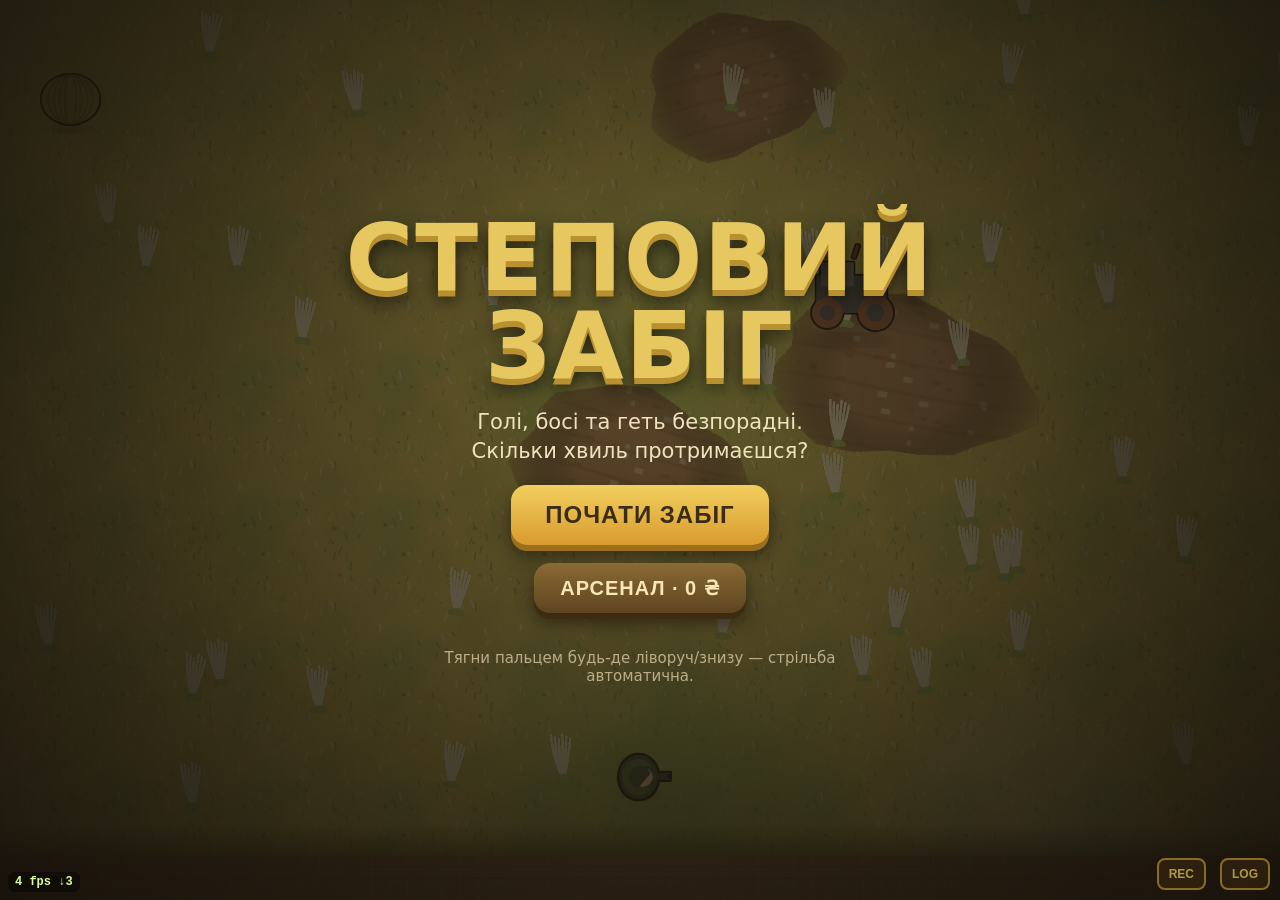
==== steppe-run/index.html @ 256b88a7 "Лут і арсенал між забігами, аптечка, автоперехід без воріт, оновлена графіка Co-Authored-By: Claude " ====
<!DOCTYPE html>
<html lang="uk">
<head>
  <meta charset="utf-8" />
  <meta name="viewport" content="width=device-width, initial-scale=1, maximum-scale=1, minimum-scale=1, user-scalable=no, viewport-fit=cover" />
  <meta name="mobile-web-app-capable" content="yes" />
  <meta name="apple-mobile-web-app-capable" content="yes" />
  <meta name="theme-color" content="#caa84a" />
  <link rel="manifest" href="manifest.webmanifest" />
  <title>Степовий Забіг</title>
  <link rel="stylesheet" href="styles.css" />
</head>
<body>
  <div id="game">
    <canvas id="gl"></canvas>

    <!-- Room transition fade -->
    <div id="fade"></div>

    <!-- FPS meter -->
    <div id="fps">– fps</div>

    <!-- Coordinate/frame recorder (2.5s burst into the log) -->
    <button id="recBtn">REC</button>

    <!-- HUD -->
    <div id="hud" class="hidden">
      <div id="topbar">
        <div id="hpwrap">
          <div id="hpbar"><div id="hpfill"></div></div>
          <span id="hplabel">100</span>
        </div>
        <div id="stats">
          <span id="waveLabel">Хвиля 1</span>
          <span id="killLabel">☠ 0</span>
          <span id="coinLabel">₴ 0</span>
        </div>
      </div>
      <div id="banner" class="hidden"></div>
    </div>

    <!-- Virtual joystick -->
    <div id="stick" class="hidden">
      <div id="stickBase"></div>
      <div id="stickKnob"></div>
    </div>

    <!-- Menu -->
    <div id="menu" class="overlay">
      <h1>СТЕПОВИЙ<br/>ЗАБІГ</h1>
      <p class="sub">Голі, босі та геть безпорадні.<br/>Скільки хвиль протримаєшся?</p>
      <button id="startBtn" class="btn">ПОЧАТИ ЗАБІГ</button>
      <button id="shopBtn" class="btn btn2">АРСЕНАЛ · <span id="menuBank">0</span> ₴</button>
      <p class="best" id="menuBest"></p>
      <p class="hint">Тягни пальцем будь-де ліворуч/знизу — стрільба автоматична.</p>
    </div>

    <!-- Perk selection -->
    <div id="perks" class="overlay hidden">
      <h2>ХВИЛЮ ПРОЙДЕНО!</h2>
      <p class="sub">Обери апгрейд для забігу:</p>
      <div id="perkCards"></div>
    </div>

    <!-- Death screen -->
    <div id="death" class="overlay hidden">
      <h2>ЗАБІГ ЗАВЕРШЕНО</h2>
      <div id="deathStats"></div>
      <button id="retryBtn" class="btn">НОВИЙ ЗАБІГ</button>
      <button id="toMenuBtn" class="btn btn2">В МЕНЮ · АРСЕНАЛ</button>
    </div>

    <!-- Meta shop: permanent upgrades for banked coins -->
    <div id="shop" class="overlay hidden">
      <h2>АРСЕНАЛ</h2>
      <p class="sub">Скарбничка: <b id="shopBank">0</b> ₴<br/><small>Трофеї з ворогів зберігаються між забігами</small></p>
      <div id="shopCards"></div>
      <button id="shopBack" class="btn btn2">НАЗАД</button>
    </div>
  </div>

  <script src="js/devlog.js"></script>
  <script type="module" src="js/main.js"></script>
  <script>if ('serviceWorker' in navigator && !/^(localhost|127\.0\.0\.1)$/.test(location.hostname)) { addEventListener('load', () => navigator.serviceWorker.register('sw.js').catch(() => {})); }</script>
</body>
</html>
---- steppe-run/styles.css ----
:root {
  --gold: #e7c860;
  --gold-deep: #b8902f;
  --ink: #3a2c16;
  --panel: rgba(58, 40, 18, 0.86);
  --accent: #d9534f;
  --good: #7fb33a;
}

* { margin: 0; padding: 0; box-sizing: border-box; -webkit-tap-highlight-color: transparent; }

html, body {
  width: 100%; height: 100%;
  overflow: hidden;
  background: #1c1810;
  font-family: "Trebuchet MS", "Segoe UI", system-ui, sans-serif;
  user-select: none; -webkit-user-select: none;
  touch-action: none;
  overscroll-behavior: none;
}

#game {
  position: fixed; inset: 0;
  display: flex; align-items: center; justify-content: center;
}

#gl {
  position: absolute; inset: 0;
  width: 100%; height: 100%;
  display: block;
  touch-action: none;
}

.hidden { display: none !important; }

/* ---------- Room transition fade ---------- */
#fade {
  position: absolute; inset: 0;
  background: #171206;
  opacity: 0;
  pointer-events: none;
  transition: opacity 0.28s ease;
  z-index: 20;
}
#fade.show { opacity: 1; }

/* ---------- FPS meter ---------- */
#fps {
  position: absolute;
  left: 8px; bottom: calc(8px + env(safe-area-inset-bottom));
  font: bold 12px/1 "Courier New", monospace;
  color: #d8ffa0;
  background: rgba(0,0,0,0.4);
  padding: 4px 7px; border-radius: 6px;
  z-index: 15; pointer-events: none;
}

/* ---------- Dev logger (mobile) ---------- */
#recBtn {
  position: absolute;
  right: 74px; bottom: calc(10px + env(safe-area-inset-bottom));
  z-index: 30;
  background: rgba(58,40,18,0.8);
  color: #f2cf5e;
  border: 2px solid var(--gold-deep);
  border-radius: 8px;
  font: bold 12px/1 "Trebuchet MS", sans-serif;
  padding: 8px 10px;
  pointer-events: auto;
  opacity: 0.7;
}
#recBtn:active, #recBtn.on { opacity: 1; background: rgba(150,60,40,0.9); }

#devlogBtn {
  position: absolute;
  right: 10px; bottom: calc(10px + env(safe-area-inset-bottom));
  z-index: 30;
  background: rgba(58,40,18,0.8);
  color: #f2cf5e;
  border: 2px solid var(--gold-deep);
  border-radius: 8px;
  font: bold 12px/1 "Trebuchet MS", sans-serif;
  padding: 8px 10px;
  pointer-events: auto;
  opacity: 0.7;
}
#devlogBtn:active { opacity: 1; }

#devlogPanel {
  position: absolute;
  inset: 6% 4% 12% 4%;
  z-index: 40;
  display: flex; flex-direction: column;
  background: rgba(16,12,6,0.96);
  border: 2px solid var(--gold-deep);
  border-radius: 12px;
  overflow: hidden;
  pointer-events: auto;
}
#devlogBar {
  display: flex; gap: 8px; padding: 8px;
  background: rgba(58,40,18,0.6);
}
.devlogAct {
  flex: 1;
  background: linear-gradient(180deg, #f2cf5e, #d99b2e);
  color: #3a2c16; border: none; border-radius: 8px;
  font: bold 14px/1 "Trebuchet MS", sans-serif;
  padding: 10px 8px; pointer-events: auto;
}
.devlogAct:last-child { flex: 0 0 48px; }
#devlogPre {
  flex: 1; margin: 0; padding: 8px;
  overflow: auto;
  font: 11px/1.35 "Courier New", monospace;
  color: #e7dcc0;
  white-space: pre-wrap; word-break: break-word;
  user-select: text; -webkit-user-select: text;
}

/* ---------- HUD ---------- */
#hud {
  position: absolute; inset: 0;
  pointer-events: none;
  padding: max(14px, env(safe-area-inset-top)) 14px 0;
}

#topbar {
  display: flex; align-items: center; justify-content: space-between;
  gap: 12px;
}

#hpwrap { display: flex; align-items: center; gap: 8px; }

#hpbar {
  width: min(46vw, 240px); height: 16px;
  background: rgba(0,0,0,0.35);
  border: 2px solid rgba(0,0,0,0.45);
  border-radius: 10px;
  overflow: hidden;
}

#hpfill {
  height: 100%; width: 100%;
  background: linear-gradient(90deg, #e85b4a, #f2a23c);
  transition: width 0.12s ease-out;
}

#hplabel, #stats span {
  color: #fff7e0;
  font-weight: bold;
  font-size: clamp(13px, 4vw, 18px);
  text-shadow: 0 2px 0 rgba(0,0,0,0.5);
}

#stats { display: flex; gap: 14px; }

#banner {
  position: absolute; top: 34%; left: 0; right: 0;
  text-align: center;
  color: #fff3cf;
  font-size: clamp(28px, 11vw, 64px);
  font-weight: 900;
  letter-spacing: 1px;
  text-shadow: 0 4px 0 rgba(0,0,0,0.4), 0 0 24px rgba(231,200,96,0.6);
  animation: bannerPop 0.5s ease-out;
}

@keyframes bannerPop {
  0% { transform: scale(0.6); opacity: 0; }
  60% { transform: scale(1.08); opacity: 1; }
  100% { transform: scale(1); opacity: 1; }
}

/* ---------- Joystick ---------- */
#stick { position: absolute; inset: 0; pointer-events: none; }

#stickBase, #stickKnob {
  position: absolute;
  left: 0; top: 0;
  border-radius: 50%;
  transform: translate(-50%, -50%);
  will-change: transform;          /* move via transform only (compositor, no layout) */
  pointer-events: none;
  opacity: 0;
  transition: opacity 0.15s;
}

#stickBase {
  width: 130px; height: 130px;
  background: rgba(255,255,255,0.08);
  border: 3px solid rgba(255,255,255,0.22);
}

#stickKnob {
  width: 64px; height: 64px;
  background: rgba(255,247,224,0.35);
  border: 3px solid rgba(255,255,255,0.5);
}

#stick.active #stickBase, #stick.active #stickKnob { opacity: 1; }

/* ---------- Overlays ---------- */
.overlay {
  position: absolute; inset: 0;
  display: flex; flex-direction: column;
  align-items: center; justify-content: center;
  text-align: center;
  gap: 18px; padding: 28px;
  background: radial-gradient(circle at 50% 40%, rgba(28,24,16,0.55), rgba(20,16,10,0.92));
  z-index: 10;
}

.overlay h1 {
  color: var(--gold);
  font-size: clamp(40px, 15vw, 92px);
  font-weight: 900;
  line-height: 0.95;
  letter-spacing: 2px;
  text-shadow: 0 6px 0 var(--gold-deep), 0 10px 18px rgba(0,0,0,0.6);
}

.overlay h2 {
  color: var(--gold);
  font-size: clamp(28px, 9vw, 52px);
  font-weight: 900;
  text-shadow: 0 4px 0 var(--gold-deep), 0 8px 14px rgba(0,0,0,0.6);
}

.overlay .sub { color: #efe2bf; font-size: clamp(15px, 4.6vw, 21px); line-height: 1.4; }
.overlay .hint { color: #bcae8a; font-size: clamp(12px, 3.6vw, 15px); max-width: 420px; }
.overlay .best { color: #f2c14e; font-size: clamp(14px, 4.4vw, 18px); font-weight: bold; }

.btn {
  pointer-events: auto;
  background: linear-gradient(180deg, #f2cf5e, #d99b2e);
  color: #3a2c16;
  border: none;
  border-radius: 16px;
  padding: 16px 34px;
  font-size: clamp(18px, 5.5vw, 24px);
  font-weight: 900;
  letter-spacing: 1px;
  box-shadow: 0 6px 0 #9c6f1e, 0 10px 18px rgba(0,0,0,0.45);
  cursor: pointer;
  transition: transform 0.06s, box-shadow 0.06s;
}
.btn:active { transform: translateY(4px); box-shadow: 0 2px 0 #9c6f1e, 0 4px 10px rgba(0,0,0,0.45); }

#deathStats { color: #efe2bf; font-size: clamp(16px, 5vw, 22px); line-height: 1.7; }
#deathStats b { color: var(--gold); }

/* ---------- Perk cards ---------- */
#perkCards { display: flex; flex-direction: column; gap: 14px; width: min(92vw, 440px); }

.perkCard {
  pointer-events: auto;
  background: var(--panel);
  border: 3px solid var(--gold-deep);
  border-radius: 16px;
  padding: 16px 18px;
  text-align: left;
  cursor: pointer;
  display: flex; align-items: center; gap: 14px;
  transition: transform 0.08s, border-color 0.08s;
}
.perkCard:active { transform: scale(0.97); border-color: var(--gold); }
.perkCard .ic { font-size: 34px; line-height: 1; }
.perkCard .txt h3 { color: var(--gold); font-size: clamp(17px, 5vw, 21px); margin-bottom: 3px; }
.perkCard .txt p { color: #e7dcc0; font-size: clamp(13px, 3.8vw, 15px); line-height: 1.3; }

/* ---------- Meta shop ---------- */
.btn2 {
  background: linear-gradient(180deg, #8a6a34, #5e4420);
  color: #f7e6b8;
  box-shadow: 0 6px 0 #3e2c12, 0 10px 18px rgba(0,0,0,0.45);
  font-size: clamp(15px, 4.6vw, 20px);
  padding: 13px 26px;
}
.btn2:active { box-shadow: 0 2px 0 #3e2c12, 0 4px 10px rgba(0,0,0,0.45); }
#coinLabel { color: #ffd75e !important; }
#shopCards { display: flex; flex-direction: column; gap: 10px; width: min(92vw, 440px); max-height: 58vh; overflow-y: auto; }
.shopCard { padding: 12px 14px; }
.shopCard .txt { flex: 1; text-align: left; }
.shopCard .pips { display: inline-flex; gap: 3px; margin-left: 6px; vertical-align: middle; }
.shopCard .pips i { width: 8px; height: 8px; border-radius: 50%; border: 1.5px solid #f2c14e; }
.shopCard .pips i.on { background: #f2c14e; }
.shopCard .price { color: #ffd75e; font-weight: 900; font-size: clamp(15px, 4.6vw, 19px); white-space: nowrap; }
.shopCard.poor { opacity: 0.55; }
.shopCard.maxed { border-color: var(--good); opacity: 0.8; }
.shopCard.shake { animation: shopShake 0.3s; }
@keyframes shopShake { 25% { transform: translateX(-6px); } 75% { transform: translateX(6px); } }
#shop .sub small { color: #bcae8a; font-size: 0.72em; }
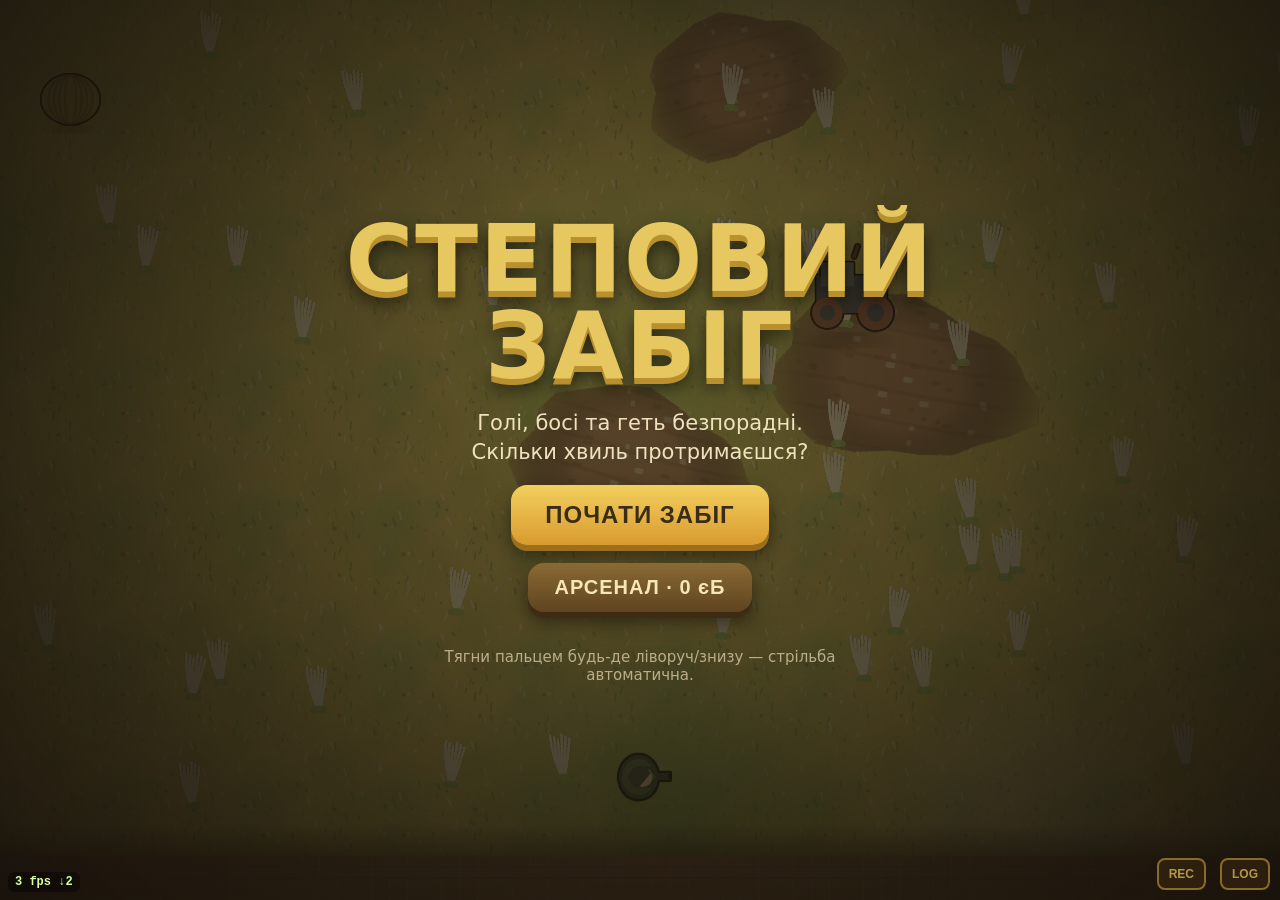
==== commit 78eb5c2b: "єБали за кожен кіл замість монет; апгрейд «Бойовий облік» Co-Authored-By: Claude Opus 5.5 <noreply@a" ====
--- a/steppe-run/index.html
+++ b/steppe-run/index.html
@@ -33,7 +33,7 @@
         <div id="stats">
           <span id="waveLabel">Хвиля 1</span>
           <span id="killLabel">☠ 0</span>
-          <span id="coinLabel">₴ 0</span>
+          <span id="ebLabel">0 єБ</span>
         </div>
       </div>
       <div id="banner" class="hidden"></div>
@@ -50,7 +50,7 @@
       <h1>СТЕПОВИЙ<br/>ЗАБІГ</h1>
       <p class="sub">Голі, босі та геть безпорадні.<br/>Скільки хвиль протримаєшся?</p>
       <button id="startBtn" class="btn">ПОЧАТИ ЗАБІГ</button>
-      <button id="shopBtn" class="btn btn2">АРСЕНАЛ · <span id="menuBank">0</span> ₴</button>
+      <button id="shopBtn" class="btn btn2">АРСЕНАЛ · <span id="menuBank">0</span> єБ</button>
       <p class="best" id="menuBest"></p>
       <p class="hint">Тягни пальцем будь-де ліворуч/знизу — стрільба автоматична.</p>
     </div>
@@ -70,10 +70,10 @@
       <button id="toMenuBtn" class="btn btn2">В МЕНЮ · АРСЕНАЛ</button>
     </div>
 
-    <!-- Meta shop: permanent upgrades for banked coins -->
+    <!-- Meta shop: permanent upgrades for banked єБали -->
     <div id="shop" class="overlay hidden">
       <h2>АРСЕНАЛ</h2>
-      <p class="sub">Скарбничка: <b id="shopBank">0</b> ₴<br/><small>Трофеї з ворогів зберігаються між забігами</small></p>
+      <p class="sub">єБали: <b id="shopBank">0</b><br/><small>Нараховуються за кожен кіл і зберігаються між забігами</small></p>
       <div id="shopCards"></div>
       <button id="shopBack" class="btn btn2">НАЗАД</button>
     </div>
--- a/steppe-run/styles.css
+++ b/steppe-run/styles.css
@@ -278,7 +278,7 @@
   padding: 13px 26px;
 }
 .btn2:active { box-shadow: 0 2px 0 #3e2c12, 0 4px 10px rgba(0,0,0,0.45); }
-#coinLabel { color: #ffd75e !important; }
+#ebLabel { color: #ffd75e !important; }
 #shopCards { display: flex; flex-direction: column; gap: 10px; width: min(92vw, 440px); max-height: 58vh; overflow-y: auto; }
 .shopCard { padding: 12px 14px; }
 .shopCard .txt { flex: 1; text-align: left; }
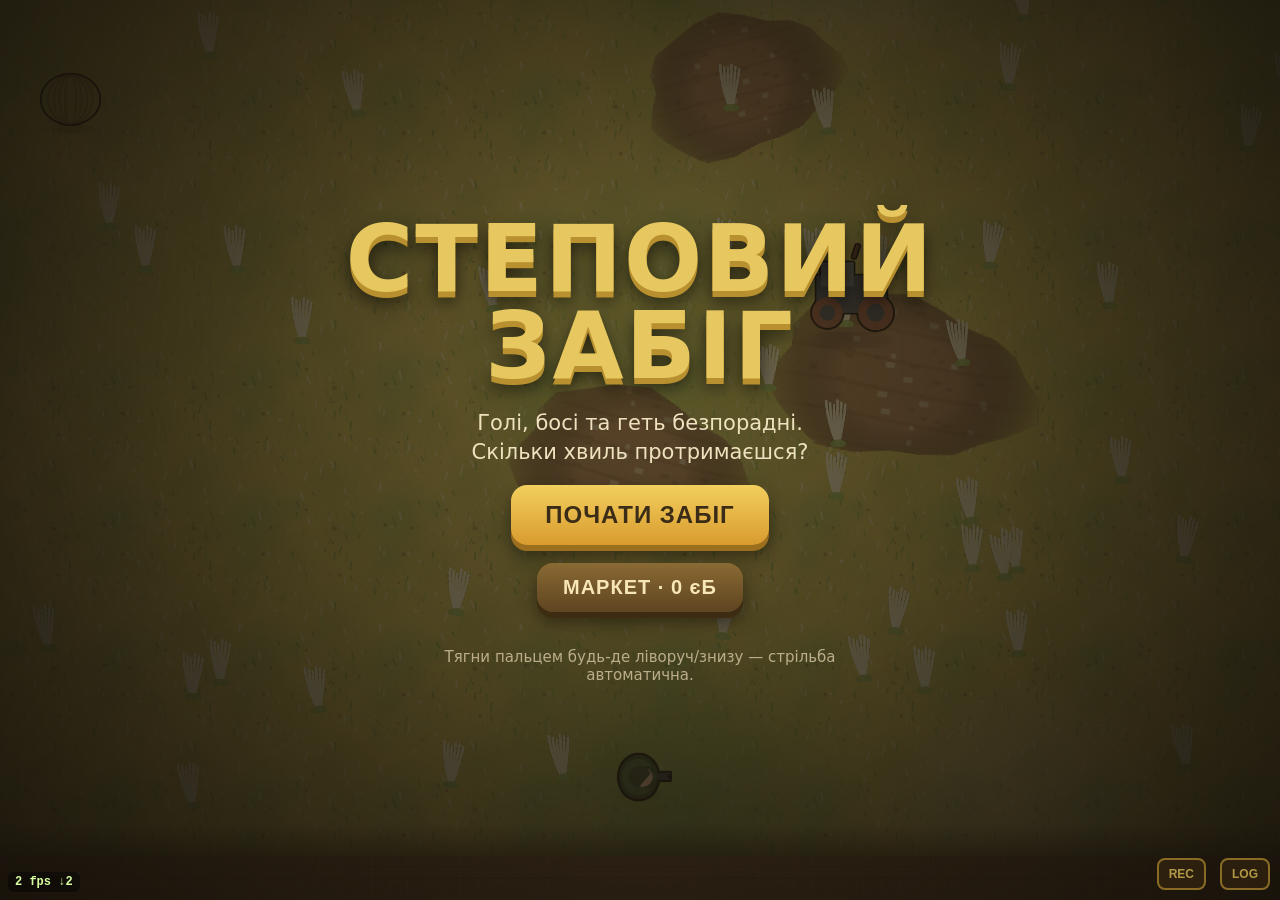
==== commit 6586ddad: "єБали як у «Армії дронів»: верифікація DELTA, евакуація поранених, Маркет (FPV-дрон, РЕБ, НРК) Co-Au" ====
--- a/steppe-run/index.html
+++ b/steppe-run/index.html
@@ -50,7 +50,7 @@
       <h1>СТЕПОВИЙ<br/>ЗАБІГ</h1>
       <p class="sub">Голі, босі та геть безпорадні.<br/>Скільки хвиль протримаєшся?</p>
       <button id="startBtn" class="btn">ПОЧАТИ ЗАБІГ</button>
-      <button id="shopBtn" class="btn btn2">АРСЕНАЛ · <span id="menuBank">0</span> єБ</button>
+      <button id="shopBtn" class="btn btn2">МАРКЕТ · <span id="menuBank">0</span> єБ</button>
       <p class="best" id="menuBest"></p>
       <p class="hint">Тягни пальцем будь-де ліворуч/знизу — стрільба автоматична.</p>
     </div>
@@ -58,6 +58,7 @@
     <!-- Perk selection -->
     <div id="perks" class="overlay hidden">
       <h2>ХВИЛЮ ПРОЙДЕНО!</h2>
+      <p class="best" id="perkNote"></p>
       <p class="sub">Обери апгрейд для забігу:</p>
       <div id="perkCards"></div>
     </div>
@@ -67,13 +68,13 @@
       <h2>ЗАБІГ ЗАВЕРШЕНО</h2>
       <div id="deathStats"></div>
       <button id="retryBtn" class="btn">НОВИЙ ЗАБІГ</button>
-      <button id="toMenuBtn" class="btn btn2">В МЕНЮ · АРСЕНАЛ</button>
+      <button id="toMenuBtn" class="btn btn2">В МЕНЮ · МАРКЕТ</button>
     </div>
 
     <!-- Meta shop: permanent upgrades for banked єБали -->
     <div id="shop" class="overlay hidden">
-      <h2>АРСЕНАЛ</h2>
-      <p class="sub">єБали: <b id="shopBank">0</b><br/><small>Нараховуються за кожен кіл і зберігаються між забігами</small></p>
+      <h2>МАРКЕТ</h2>
+      <p class="sub">єБали: <b id="shopBank">0</b><br/><small>Бали за підтверджені кіли й евакуацію — обмінюй на техніку</small></p>
       <div id="shopCards"></div>
       <button id="shopBack" class="btn btn2">НАЗАД</button>
     </div>
--- a/steppe-run/styles.css
+++ b/steppe-run/styles.css
@@ -133,7 +133,7 @@
 #hpwrap { display: flex; align-items: center; gap: 8px; }
 
 #hpbar {
-  width: min(46vw, 240px); height: 16px;
+  width: min(30vw, 240px); height: 16px;
   background: rgba(0,0,0,0.35);
   border: 2px solid rgba(0,0,0,0.45);
   border-radius: 10px;
@@ -149,11 +149,12 @@
 #hplabel, #stats span {
   color: #fff7e0;
   font-weight: bold;
-  font-size: clamp(13px, 4vw, 18px);
+  font-size: clamp(12px, 3.6vw, 18px);
+  white-space: nowrap;
   text-shadow: 0 2px 0 rgba(0,0,0,0.5);
 }
 
-#stats { display: flex; gap: 14px; }
+#stats { display: flex; gap: 10px; }
 
 #banner {
   position: absolute; top: 34%; left: 0; right: 0;
@@ -290,4 +291,4 @@
 .shopCard.maxed { border-color: var(--good); opacity: 0.8; }
 .shopCard.shake { animation: shopShake 0.3s; }
 @keyframes shopShake { 25% { transform: translateX(-6px); } 75% { transform: translateX(6px); } }
-#shop .sub small { color: #bcae8a; font-size: 0.72em; }
+#shop .sub small, #deathStats small { color: #bcae8a; font-size: 0.72em; }
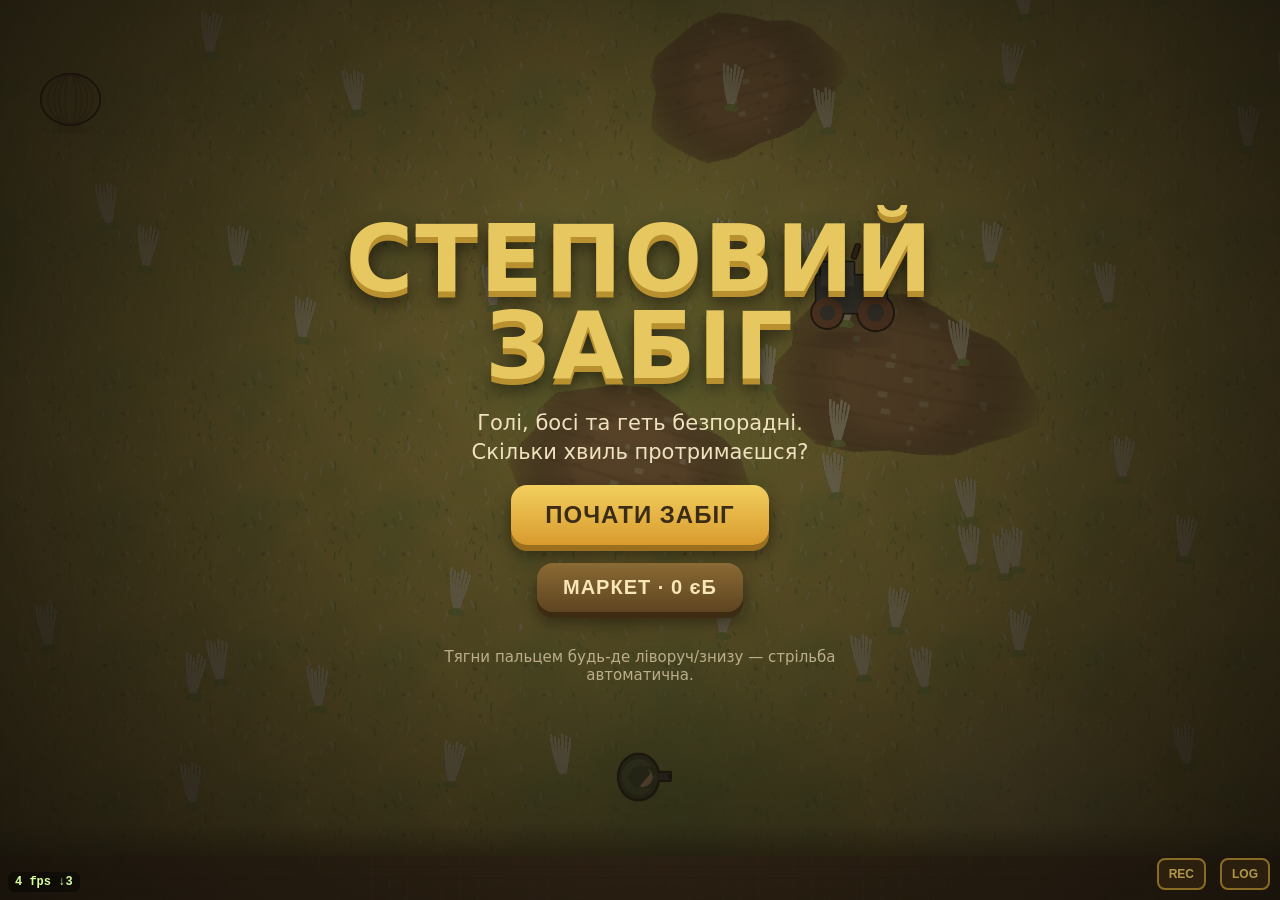
==== commit 1a1c822a: "Дрон з кнопки, поранені вороги (добити/полон), окопник, Ніва з екіпажем Co-Authored-By: Claude Opus " ====
--- a/steppe-run/index.html
+++ b/steppe-run/index.html
@@ -38,6 +38,13 @@
       </div>
       <div id="banner" class="hidden"></div>
     </div>
+
+    <!-- Combat buttons: FPV drone launch + finish/capture a downed enemy -->
+    <div id="actions" class="hidden">
+      <button id="actFinish" class="actBtn">🔫<span>ДОБИТИ</span></button>
+      <button id="actCapture" class="actBtn">🤝<span>В ПОЛОН</span></button>
+    </div>
+    <button id="droneBtn" class="actBtn hidden">🚁<span id="droneLbl">ГОТОВО</span></button>
 
     <!-- Virtual joystick -->
     <div id="stick" class="hidden">
--- a/steppe-run/styles.css
+++ b/steppe-run/styles.css
@@ -292,3 +292,31 @@
 .shopCard.shake { animation: shopShake 0.3s; }
 @keyframes shopShake { 25% { transform: translateX(-6px); } 75% { transform: translateX(6px); } }
 #shop .sub small, #deathStats small { color: #bcae8a; font-size: 0.72em; }
+
+/* ---------- Combat buttons (drone / finish / capture) ---------- */
+.actBtn {
+  pointer-events: auto;
+  display: flex; flex-direction: column; align-items: center; justify-content: center; gap: 2px;
+  width: 74px; height: 74px; border-radius: 50%;
+  background: rgba(58,40,18,0.82);
+  border: 3px solid var(--gold-deep);
+  color: #fff7e0; font-size: 28px; line-height: 1;
+  box-shadow: 0 4px 10px rgba(0,0,0,0.4);
+  touch-action: none; user-select: none; -webkit-user-select: none;
+}
+.actBtn span { font: 900 10px/1 "Trebuchet MS", sans-serif; letter-spacing: 0.5px; color: #f2cf5e; }
+.actBtn:active { transform: scale(0.94); border-color: var(--gold); }
+#droneBtn {
+  position: absolute; z-index: 8;
+  right: 14px; bottom: calc(64px + env(safe-area-inset-bottom));
+}
+#droneBtn.cool { opacity: 0.55; }
+#droneBtn.shake { animation: shopShake 0.3s; }
+#actions {
+  position: absolute; z-index: 8;
+  right: 14px; bottom: calc(150px + env(safe-area-inset-bottom));
+  display: flex; flex-direction: column; gap: 10px;
+}
+#actFinish { border-color: #c0503c; }
+#actCapture { border-color: var(--good); }
+#actCapture.busy { background: rgba(60,110,40,0.9); }
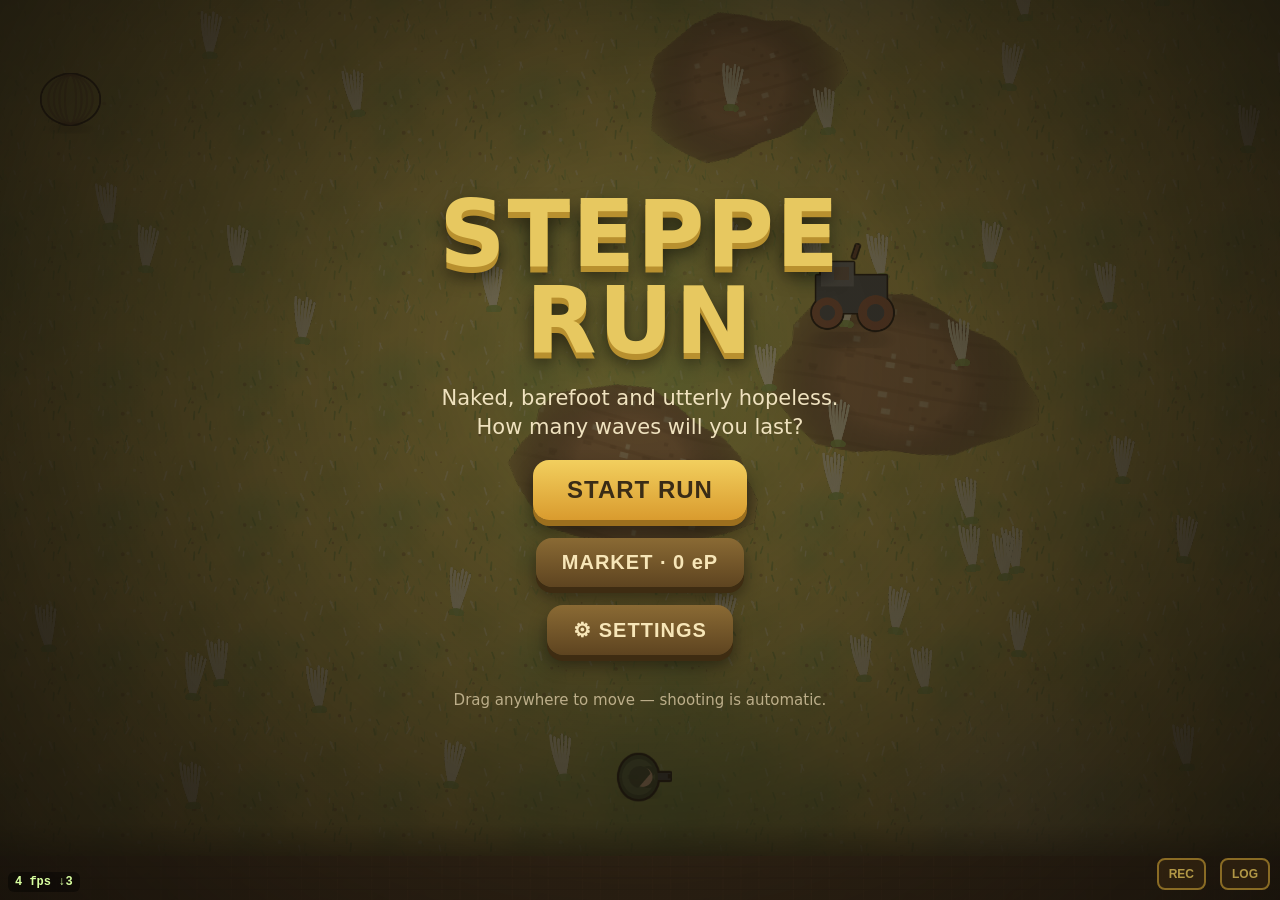
==== commit 5c7dfcc1: "FPV-іконка, анімований вибух дрона з уроном по області, налаштування (гучність, звук, музика, 10 мов" ====
--- a/steppe-run/index.html
+++ b/steppe-run/index.html
@@ -31,20 +31,37 @@
           <span id="hplabel">100</span>
         </div>
         <div id="stats">
-          <span id="waveLabel">Хвиля 1</span>
+          <span id="waveLabel"></span>
           <span id="killLabel">☠ 0</span>
-          <span id="ebLabel">0 єБ</span>
+          <span id="ebLabel"></span>
         </div>
       </div>
       <div id="banner" class="hidden"></div>
     </div>
+    <button id="pauseBtn" class="hidden" aria-label="pause">⚙</button>
 
     <!-- Combat buttons: FPV drone launch + finish/capture a downed enemy -->
     <div id="actions" class="hidden">
-      <button id="actFinish" class="actBtn">🔫<span>ДОБИТИ</span></button>
-      <button id="actCapture" class="actBtn">🤝<span>В ПОЛОН</span></button>
+      <button id="actFinish" class="actBtn">🔫<span data-i18n="finish"></span></button>
+      <button id="actCapture" class="actBtn">🤝<span data-i18n="capture"></span></button>
     </div>
-    <button id="droneBtn" class="actBtn hidden">🚁<span id="droneLbl">ГОТОВО</span></button>
+    <button id="droneBtn" class="actBtn hidden">
+      <svg class="fpvIcon" viewBox="0 0 48 48" aria-hidden="true">
+          <g stroke="#f2cf5e" stroke-width="1.4" fill="rgba(255,247,224,0.16)">
+            <circle cx="10" cy="10" r="8.5"/><circle cx="38" cy="10" r="8.5"/><circle cx="10" cy="38" r="8.5"/><circle cx="38" cy="38" r="8.5"/>
+          </g>
+          <g stroke="#fff7e0" stroke-width="1.6" stroke-linecap="round">
+            <path d="M4 7l12 6M32 7l12 6M4 35l12 6M32 35l12 6"/>
+          </g>
+          <path d="M12 12l24 24M36 12L12 36" stroke="#fff7e0" stroke-width="4.2" stroke-linecap="round"/>
+          <g fill="#fff7e0"><circle cx="10" cy="10" r="3"/><circle cx="38" cy="10" r="3"/><circle cx="10" cy="38" r="3"/><circle cx="38" cy="38" r="3"/></g>
+          <rect x="17.5" y="16" width="13" height="16" rx="3" fill="#3a2c16" stroke="#fff7e0" stroke-width="2"/>
+          <rect x="20.5" y="13" width="7" height="5" rx="1.5" fill="#fff7e0"/>
+          <circle cx="24" cy="15.5" r="1.8" fill="#e8483c"/>
+          <path d="M24 32v6" stroke="#f2cf5e" stroke-width="1.6" stroke-linecap="round"/>
+        </svg>
+      <span id="droneLbl"></span>
+    </button>
 
     <!-- Virtual joystick -->
     <div id="stick" class="hidden">
@@ -54,36 +71,51 @@
 
     <!-- Menu -->
     <div id="menu" class="overlay">
-      <h1>СТЕПОВИЙ<br/>ЗАБІГ</h1>
-      <p class="sub">Голі, босі та геть безпорадні.<br/>Скільки хвиль протримаєшся?</p>
-      <button id="startBtn" class="btn">ПОЧАТИ ЗАБІГ</button>
-      <button id="shopBtn" class="btn btn2">МАРКЕТ · <span id="menuBank">0</span> єБ</button>
+      <h1 data-i18n-html="title"></h1>
+      <p class="sub" data-i18n-html="tagline"></p>
+      <button id="startBtn" class="btn" data-i18n="start"></button>
+      <button id="shopBtn" class="btn btn2"><span data-i18n="market"></span> · <span id="menuBank">0</span> <span data-i18n="eb"></span></button>
+      <button id="settingsBtn" class="btn btn2">⚙ <span data-i18n="settings"></span></button>
       <p class="best" id="menuBest"></p>
-      <p class="hint">Тягни пальцем будь-де ліворуч/знизу — стрільба автоматична.</p>
+      <p class="hint" data-i18n="hint"></p>
     </div>
 
     <!-- Perk selection -->
     <div id="perks" class="overlay hidden">
-      <h2>ХВИЛЮ ПРОЙДЕНО!</h2>
+      <h2 data-i18n="waveCleared"></h2>
       <p class="best" id="perkNote"></p>
-      <p class="sub">Обери апгрейд для забігу:</p>
+      <p class="sub" data-i18n="pickPerk"></p>
       <div id="perkCards"></div>
     </div>
 
     <!-- Death screen -->
     <div id="death" class="overlay hidden">
-      <h2>ЗАБІГ ЗАВЕРШЕНО</h2>
+      <h2 data-i18n="runOver"></h2>
       <div id="deathStats"></div>
-      <button id="retryBtn" class="btn">НОВИЙ ЗАБІГ</button>
-      <button id="toMenuBtn" class="btn btn2">В МЕНЮ · МАРКЕТ</button>
+      <button id="retryBtn" class="btn" data-i18n="newRun"></button>
+      <button id="toMenuBtn" class="btn btn2"><span data-i18n="toMenu"></span> · <span data-i18n="market"></span></button>
     </div>
 
     <!-- Meta shop: permanent upgrades for banked єБали -->
     <div id="shop" class="overlay hidden">
-      <h2>МАРКЕТ</h2>
-      <p class="sub">єБали: <b id="shopBank">0</b><br/><small>Бали за підтверджені кіли й евакуацію — обмінюй на техніку</small></p>
+      <h2 data-i18n="market"></h2>
+      <p class="sub"><span id="shopBank"></span><br/><small data-i18n="shopNote"></small></p>
       <div id="shopCards"></div>
-      <button id="shopBack" class="btn btn2">НАЗАД</button>
+      <button id="shopBack" class="btn btn2" data-i18n="back"></button>
+    </div>
+
+    <!-- Settings (from the menu) / pause (in a run) -->
+    <div id="settings" class="overlay hidden">
+      <h2 id="settingsTitle"></h2>
+      <div id="setPanel">
+        <label class="setRow"><span data-i18n="sVolume"></span><input id="setVolume" type="range" min="0" max="100" step="5" /><b id="setVolumeVal"></b></label>
+        <div class="setRow"><span data-i18n="sSound"></span><button id="setSfx" class="toggle"></button></div>
+        <div class="setRow"><span data-i18n="sMusic"></span><button id="setMusic" class="toggle"></button></div>
+        <div class="setRow setLangRow"><span data-i18n="sLang"></span><div id="setLangs"></div></div>
+      </div>
+      <button id="setResume" class="btn" data-i18n="resume"></button>
+      <button id="setBack" class="btn btn2" data-i18n="back"></button>
+      <button id="setQuit" class="btn btn2" data-i18n="toMenu"></button>
     </div>
   </div>
 
--- a/steppe-run/styles.css
+++ b/steppe-run/styles.css
@@ -320,3 +320,41 @@
 #actFinish { border-color: #c0503c; }
 #actCapture { border-color: var(--good); }
 #actCapture.busy { background: rgba(60,110,40,0.9); }
+
+/* ---------- FPV icon ---------- */
+.fpvIcon { width: 38px; height: 38px; display: block; }
+.shopCard .ic .fpvIcon { width: 36px; height: 36px; }
+
+/* ---------- Pause + settings ---------- */
+#pauseBtn {
+  position: absolute; z-index: 8;
+  right: 12px; top: calc(max(14px, env(safe-area-inset-top)) + 34px);
+  width: 40px; height: 40px; border-radius: 50%;
+  background: rgba(58,40,18,0.75); border: 2px solid var(--gold-deep);
+  color: #f2cf5e; font-size: 22px; line-height: 1; pointer-events: auto;
+}
+#setPanel {
+  width: min(92vw, 440px);
+  background: var(--panel); border: 3px solid var(--gold-deep); border-radius: 16px;
+  padding: 12px 16px; display: flex; flex-direction: column; gap: 12px;
+}
+.setRow { display: flex; align-items: center; gap: 12px; color: #efe2bf; font-weight: bold; font-size: clamp(15px, 4.4vw, 18px); }
+.setRow > span:first-child { flex: 0 0 34%; text-align: left; }
+.setRow input[type=range] { flex: 1; accent-color: #f2c14e; pointer-events: auto; }
+.setRow b { color: var(--gold); min-width: 44px; text-align: right; }
+.toggle {
+  pointer-events: auto; margin-left: auto;
+  min-width: 96px; padding: 8px 14px; border-radius: 10px; border: none;
+  background: linear-gradient(180deg, #8fcf4a, #5e9a2a); color: #1f2e0e;
+  font: 900 14px/1 "Trebuchet MS", sans-serif;
+}
+.toggle.off { background: linear-gradient(180deg, #8a6a34, #5e4420); color: #f7e6b8; }
+.setLangRow { align-items: flex-start; }
+#setLangs { flex: 1; display: grid; grid-template-columns: 1fr 1fr; gap: 6px; }
+.langBtn {
+  pointer-events: auto; padding: 7px 6px; border-radius: 8px;
+  border: 2px solid var(--gold-deep); background: rgba(0,0,0,0.25);
+  color: #efe2bf; font: bold 13px/1.1 "Trebuchet MS", system-ui, sans-serif;
+}
+.langBtn.on { background: linear-gradient(180deg, #f2cf5e, #d99b2e); color: #3a2c16; border-color: var(--gold); }
+#settings { gap: 14px; overflow-y: auto; }
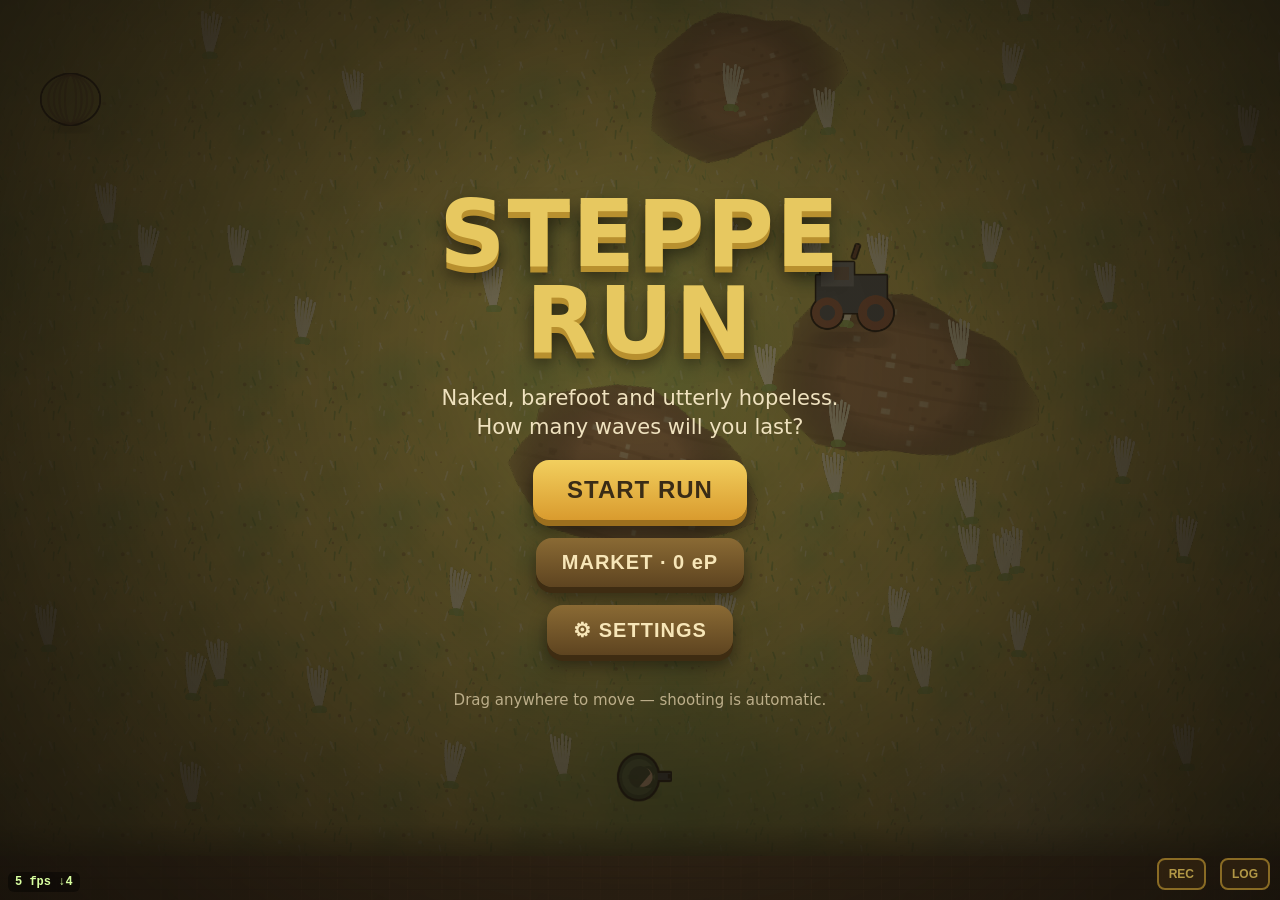
==== commit 56256454: "AdSense: скрипт і ads.txt; SW не кешує сторонні запити Co-Authored-By: Claude Opus 5.5 <noreply@anth" ====
--- a/steppe-run/index.html
+++ b/steppe-run/index.html
@@ -9,6 +9,8 @@
   <link rel="manifest" href="manifest.webmanifest" />
   <title>Степовий Забіг</title>
   <link rel="stylesheet" href="styles.css" />
+  <script async src="https://pagead2.googlesyndication.com/pagead/js/adsbygoogle.js?client=ca-pub-8388159934817689"
+     crossorigin="anonymous"></script>
 </head>
 <body>
   <div id="game">
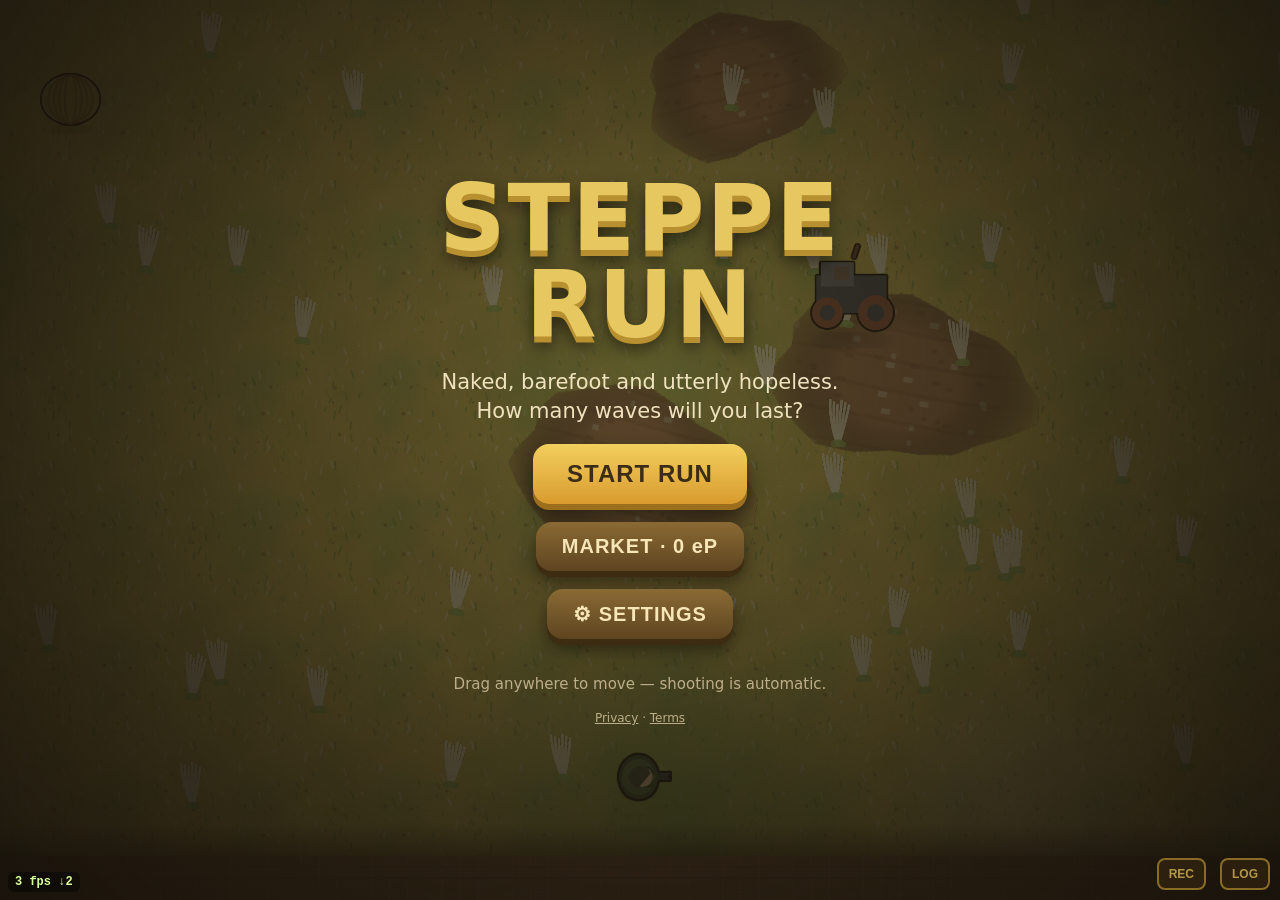
==== commit 39b1b7fd: "Політика конфіденційності, умови використання, головна сторінка; посилання в меню гри Co-Authored-By" ====
--- a/steppe-run/index.html
+++ b/steppe-run/index.html
@@ -80,6 +80,7 @@
       <button id="settingsBtn" class="btn btn2">⚙ <span data-i18n="settings"></span></button>
       <p class="best" id="menuBest"></p>
       <p class="hint" data-i18n="hint"></p>
+      <p class="legal"><a href="../privacy.html" data-i18n="privacy"></a> · <a href="../terms.html" data-i18n="terms"></a></p>
     </div>
 
     <!-- Perk selection -->
--- a/steppe-run/styles.css
+++ b/steppe-run/styles.css
@@ -358,3 +358,6 @@
 }
 .langBtn.on { background: linear-gradient(180deg, #f2cf5e, #d99b2e); color: #3a2c16; border-color: var(--gold); }
 #settings { gap: 14px; overflow-y: auto; }
+
+.legal { font-size: 12px; color: #bcae8a; }
+.legal a { color: #bcae8a; pointer-events: auto; }
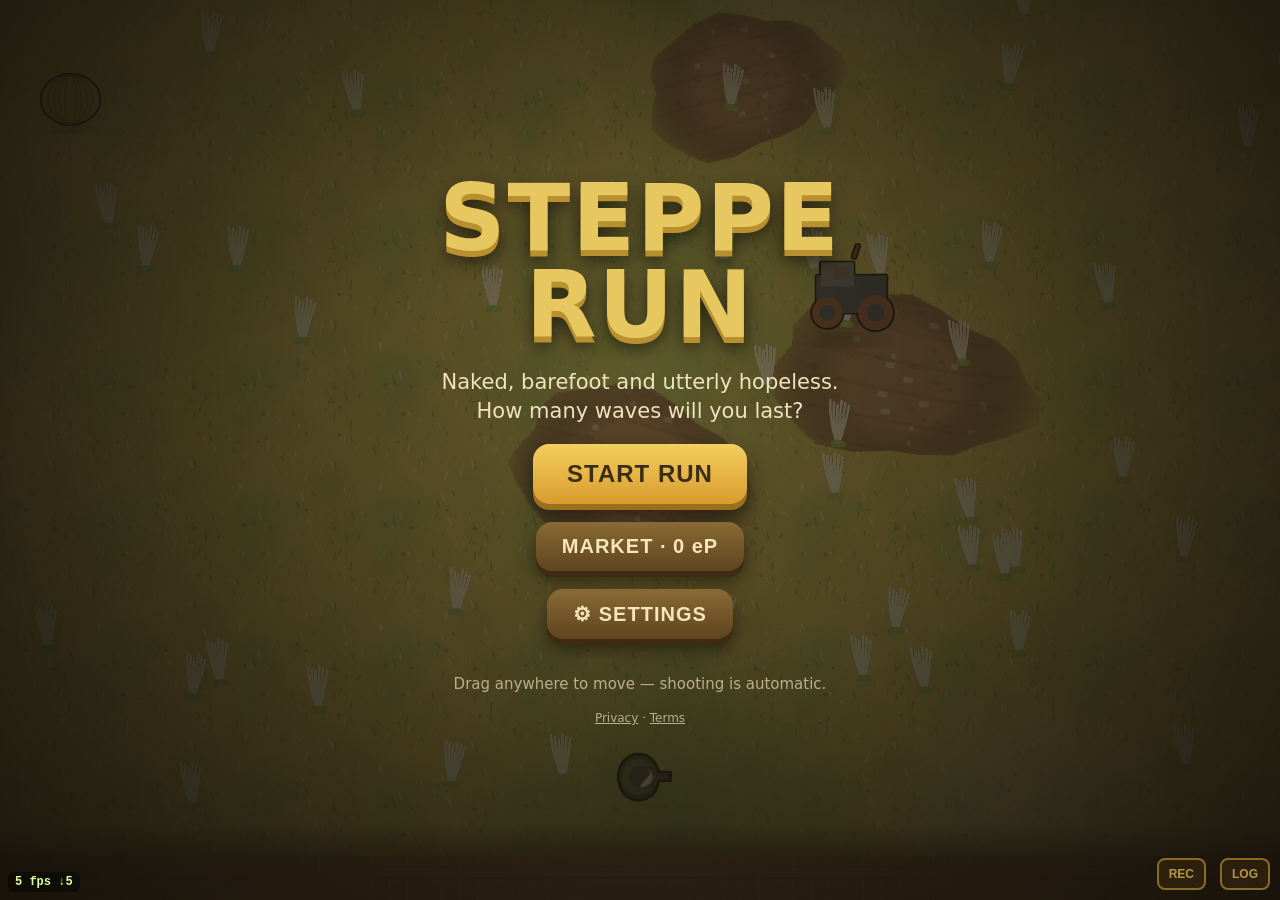
==== commit e2e91491: "Маркет: анімований персонаж, на якому з'являються куплені апгрейди Co-Authored-By: Claude Opus 5.5 <" ====
--- a/steppe-run/index.html
+++ b/steppe-run/index.html
@@ -102,8 +102,14 @@
     <!-- Meta shop: permanent upgrades for banked єБали -->
     <div id="shop" class="overlay hidden">
       <h2 data-i18n="market"></h2>
-      <p class="sub"><span id="shopBank"></span><br/><small data-i18n="shopNote"></small></p>
-      <div id="shopCards"></div>
+      <div id="shopBody">
+        <div id="shopHero">
+          <div id="shopStage"></div>
+          <p id="shopInfo"><span id="shopBank"></span> · <span id="shopGear"></span></p>
+        </div>
+        <div id="shopCards"></div>
+      </div>
+      <p class="shopNote" data-i18n="shopNote"></p>
       <button id="shopBack" class="btn btn2" data-i18n="back"></button>
     </div>
 
--- a/steppe-run/styles.css
+++ b/steppe-run/styles.css
@@ -280,7 +280,7 @@
 }
 .btn2:active { box-shadow: 0 2px 0 #3e2c12, 0 4px 10px rgba(0,0,0,0.45); }
 #ebLabel { color: #ffd75e !important; }
-#shopCards { display: flex; flex-direction: column; gap: 10px; width: min(92vw, 440px); max-height: 58vh; overflow-y: auto; }
+#shopCards { display: flex; flex-direction: column; gap: 10px; width: min(100%, 460px); align-self: center; flex: 1 1 auto; min-height: 0; overflow-y: auto; padding: 2px 2px 6px; }
 .shopCard { padding: 12px 14px; }
 .shopCard .txt { flex: 1; text-align: left; }
 .shopCard .pips { display: inline-flex; gap: 3px; margin-left: 6px; vertical-align: middle; }
@@ -291,7 +291,7 @@
 .shopCard.maxed { border-color: var(--good); opacity: 0.8; }
 .shopCard.shake { animation: shopShake 0.3s; }
 @keyframes shopShake { 25% { transform: translateX(-6px); } 75% { transform: translateX(6px); } }
-#shop .sub small, #deathStats small { color: #bcae8a; font-size: 0.72em; }
+#deathStats small { color: #bcae8a; font-size: 0.72em; }
 
 /* ---------- Combat buttons (drone / finish / capture) ---------- */
 .actBtn {
@@ -361,3 +361,65 @@
 
 .legal { font-size: 12px; color: #bcae8a; }
 .legal a { color: #bcae8a; pointer-events: auto; }
+
+/* ---------- Маркет: layout with the avatar stage ---------- */
+#shop { justify-content: flex-start; gap: 8px; padding: max(12px, env(safe-area-inset-top)) 12px max(12px, env(safe-area-inset-bottom)); }
+#shop h2 { font-size: clamp(24px, 7.5vw, 42px); }
+#shopBody { flex: 1 1 auto; min-height: 0; width: min(96vw, 940px); display: flex; flex-direction: column; gap: 8px; }
+#shopHero { flex: 0 0 auto; display: flex; flex-direction: column; align-items: center; gap: 2px; }
+#shopStage {
+  height: clamp(170px, 33vh, 330px); aspect-ratio: 260 / 300;
+  background: radial-gradient(ellipse 60% 55% at 50% 52%, rgba(242,207,94,0.26), rgba(242,207,94,0) 70%);
+}
+#shopInfo { color: #efe2bf; font-weight: bold; font-size: clamp(13px, 3.9vw, 17px); }
+#shopInfo b { color: var(--gold); }
+#shopGear { color: #bcae8a; }
+.shopNote { color: #bcae8a; font-size: clamp(11px, 3.2vw, 13px); max-width: 460px; }
+@media (min-width: 760px) and (min-aspect-ratio: 1/1) {
+  #shopBody { flex-direction: row; align-items: stretch; }
+  #shopHero { flex: 0 0 44%; justify-content: center; }
+  #shopStage { height: min(64vh, 470px); }
+  #shopCards { align-self: stretch; }
+}
+
+/* ---------- avatar animation ---------- */
+.avatar { width: 100%; height: 100%; display: block; overflow: visible; }
+.avatar .av-upper { animation: avBreathe 3.2s ease-in-out infinite; }
+@keyframes avBreathe { 0%, 100% { transform: translateY(0); } 50% { transform: translateY(-1.6px); } }
+.avatar .av-head { transform-origin: 130px 99px; animation: avHead 6.5s ease-in-out infinite; }
+@keyframes avHead { 0%, 100% { transform: rotate(0deg); } 30% { transform: rotate(-2.2deg); } 65% { transform: rotate(1.6deg); } }
+.avatar .av-eyes { transform-box: fill-box; transform-origin: center; animation: avBlink 4.8s infinite; }
+@keyframes avBlink { 0%, 92%, 100% { transform: scaleY(1); } 94% { transform: scaleY(0.1); } }
+.avatar .av-drone { animation: avHover 2.2s ease-in-out infinite; }
+.avatar .av-drone.b { animation-duration: 2.7s; animation-delay: -1.2s; }
+@keyframes avHover { 0%, 100% { transform: translate(0, 0) rotate(-3deg); } 50% { transform: translate(-2px, -6px) rotate(3deg); } }
+.avatar .av-prop { transform-box: fill-box; transform-origin: center; animation: avProp 0.13s linear infinite; }
+@keyframes avProp { 0%, 100% { transform: scaleX(1); } 50% { transform: scaleX(0.22); } }
+.avatar .av-led { animation: avLed 1.1s infinite; }
+.avatar .av-led.b { animation-duration: 0.8s; }
+.avatar .av-led.c { animation-duration: 1.5s; animation-delay: -0.4s; }
+@keyframes avLed { 0%, 55% { opacity: 1; } 56%, 100% { opacity: 0.15; } }
+.avatar .av-antenna { animation: avSway 2.8s ease-in-out infinite; }
+.avatar .av-antenna.b { animation-delay: -1.1s; }
+.avatar .av-antenna.c { animation-duration: 3.4s; }
+.avatar .av-antenna.d { animation-duration: 1.4s; }
+@keyframes avSway { 0%, 100% { transform: rotate(-1.6deg); } 50% { transform: rotate(1.6deg); } }
+.avatar .av-ugv { animation: avUgv 1.6s ease-in-out infinite; }
+@keyframes avUgv { 0%, 100% { transform: translateY(0); } 50% { transform: translateY(-1.3px); } }
+.avatar .av-tread { animation: avTread 0.5s linear infinite; }
+@keyframes avTread { to { stroke-dashoffset: -6; } }
+.avatar .av-dust circle { transform-box: fill-box; transform-origin: center; animation: avDust 0.9s ease-out infinite; }
+@keyframes avDust { 0% { transform: translateY(0) scale(0.3); opacity: 0.85; } 100% { transform: translateY(-5px) scale(1.7); opacity: 0; } }
+.avatar .av-beam { animation: avBeam 2.4s ease-in-out infinite; }
+@keyframes avBeam { 0%, 100% { opacity: 0.5; } 50% { opacity: 0.95; } }
+.avatar .av-glint { animation: avGlint 1.8s ease-in-out infinite; }
+@keyframes avGlint { 0%, 100% { opacity: 0.65; } 50% { opacity: 1; } }
+.avatar .av-chart { stroke-dasharray: 26; animation: avChart 2.4s linear infinite; }
+@keyframes avChart { 0% { stroke-dashoffset: 26; } 60%, 100% { stroke-dashoffset: 0; } }
+.avatar .pop { transform-box: fill-box; transform-origin: center; animation: avPop 0.7s cubic-bezier(.2, 1.6, .4, 1) both; }
+@keyframes avPop { 0% { transform: scale(0.2); opacity: 0; } 55% { opacity: 1; } 100% { transform: scale(1); opacity: 1; } }
+.avatar .av-spark { transform-box: fill-box; transform-origin: center; animation: avSpark 0.85s ease-out forwards; }
+@keyframes avSpark { 0% { transform: scale(0.3) rotate(0deg); opacity: 1; } 100% { transform: scale(1.7) rotate(40deg); opacity: 0; } }
+.avatar .ghost { opacity: 0.4; }
+.avatar .hl { filter: url(#avGlow); }
+@media (prefers-reduced-motion: reduce) { .avatar * { animation: none !important; } }
